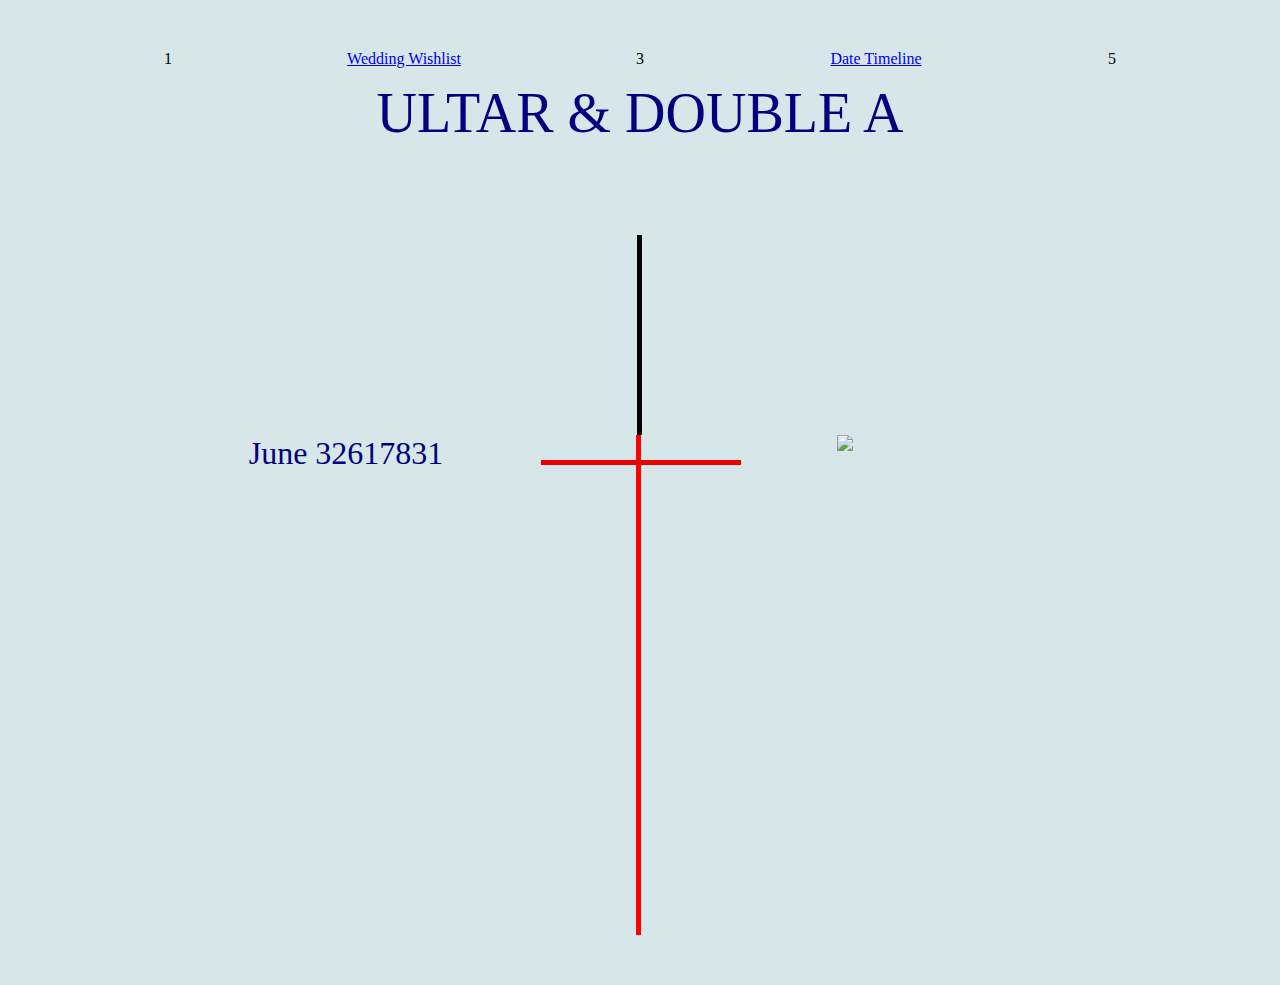
==== timeline.html @ 26d8711a "Initial Commit" ====
<!DOCTYPE html PUBLIC "-//W3C//DTD HTML 4.01//EN" "http://www.w3.org/TR/html4/strict.dtd">
<html>

<!-- the head is for informational stuff -->
<head>
    
    <meta http-equiv="Content-Type" content="text/html; charset=utf-8">
    <meta http-equiv="Content-Style-Type" content="text/css">
    <meta name="Generator" content="Cocoa HTML Writer">
    <meta name="CocoaVersion" content="2113.6">
    
    <title> Timeline
    </title>
    
    <!-- link to CSS Design -->
    <link rel="stylesheet" href="Design.css">
</head>

<body>
    
    <div class="container">
        <div>1</div>
        <div><a href="weddingwish.html" target="_blank"> Wedding Wishlist</a> </div>
        <div>3</div>
        <div> <a href="timeline.html" target="_blank"> Date Timeline </a> </div>
        <div>5</div>
    </div>
    
    <!-- this is the div for the title  -->
    <div class='title rainbow'>
        ULTAR & DOUBLE A
    </div>

    <br>  <br> <br> <br> <br>

    <!-- first stem -->
    <div class="v_line" style="height: 200px;">  </div> 


    <div class="combo">

        <div class="date" style="text-align: right;"> June 32617831</div>
        <div class="cross" style="height: 500px;"></div>
        <img src="firstPic.PNG" class="firstpic" style="width: 31%;  height: auto;"> 
        <!-- <div class="h_line" style="width: 200px;"></div> -->


    </div>
   

    <!-- its either date/image then cross connection then image / date -->
    
    
    
    
    
    
    
    
    
    
    
    
    
    
</body>
---- Design.css ----
/* there is margin, border, then padding in terms of space */


/* anything added here will be applied to the whole page unless changed  */
body {
    
    /* this should be the normal margin for the page's borders, not including element's own space */
    margin: 50px;
    
    /* page's background */
    background-color: rgb(215, 231, 233);
    
    
    
    
}



.title {
    font-size: 350%;
    font-family: Impact, fantasy;
    color: navy;
    text-align: center;
    margin: 0px;
    
}

.subtitle {
    font-size: 250%;
    /* font-family: 'Optima', sans-serif; */
    font-family: 'Apple Chancery', cursive;
    /* font-family: 'Brush Script MT', cursive;  */
    color: red;
    text-align: center;
    margin: 0px;
    
}


.row {
    display: flex;
    flex-wrap: wrap;
    padding: 0 4px;
}

/* Create two equal columns that sits next to each other */
.column {
    flex: 50%;
    padding: 0 4px;
    float: left;
}

.column img {
    margin-top: 8px;
    vertical-align: middle;
}

.gallery img{
    padding: 10px;
    width: 31%;
    height: auto;
    float: auto;
}

.purpose {
    text-align: center;
    color: black;
    font-size: medium;
    font-family: Verdana, Geneva, Tahoma, sans-serif;
    margin: 50pt;
    border: 5pt;
    border-color: blueviolet;
    line-height: 1.8;
    padding-bottom: 50pt;
}

.time {
    text-align: center;
    color: black;
    font-size: x-small;
    font-family: 'Times New Roman', Times, serif;
    
}

.container {
    display: grid;
    grid-template-columns: 20% 20% 20% 20% 20%;
    margin-bottom: 10pt;
}

.container div{
    text-align: center;
}

.wishlist {
    color: black;
    font-size: 300%;
    font-family:Cambria, Cochin, Georgia, Times, 'Times New Roman', serif;


}

.v_line {
    border-left: 5px solid rgb(0, 0, 0);
    height: 100px;
    margin: auto;
     width: 2px;

}

.h_line {
    border-bottom: 6px solid rgb(0, 0, 0);
    width: 300px;
    margin: auto;
    
}

.cross {

    height: 100px;
    width: 5px;
    position:relative;
    left:-1px;
    background: rgb(255, 0, 0);
    margin: auto;

}

.cross::after{
    content: "";
    position: absolute;
    width: 200px;
    height: 5px;
    background: rgb(235, 0, 0);
    top: 25px;
    left: -95px;
    margin: auto;


}

.combo {

    display: grid;
    grid-template-columns: 1fr 1fr 1fr;
    


}

.date {

    font-size: 200%;
    font-family: Impact, fantasy;
    color: navy;
    margin: 0px;
}




/* this can be commented out once not needed
.container div:nth-child(1) {
    background-color: #B8336A;
}

.container div:nth-child(2) {
    background-color: #726DA8;
}

.container div:nth-child(3) {
    background-color: #7D8CC4;
}

.container div:nth-child(4) {
    background-color: #A0D2DB;
}

.container div:nth-child(5) {
    background-color: #C490D1;
} */






.rainbow{
    animation: rainbow 2.5s linear;
    animation-iteration-count: infinite;
}

@keyframes rainbow{
    100%,0%{
        color: rgb(255,0,0);
    }
    8%{
        color: rgb(255,127,0);
    }
    16%{
        color: rgb(255,255,0);
    }
    25%{
        color: rgb(127,255,0);
    }
    33%{
        color: rgb(0,255,0);
    }
    41%{
        color: rgb(0,255,127);
    }
    50%{
        color: rgb(0,255,255);
    }
    58%{
        color: rgb(0,127,255);
    }
    66%{
        color: rgb(0,0,255);
    }
    75%{
        color: rgb(127,0,255);
    }
    83%{
        color: rgb(255,0,255);
    }
    91%{
        color: rgb(255,0,127);
    }
}
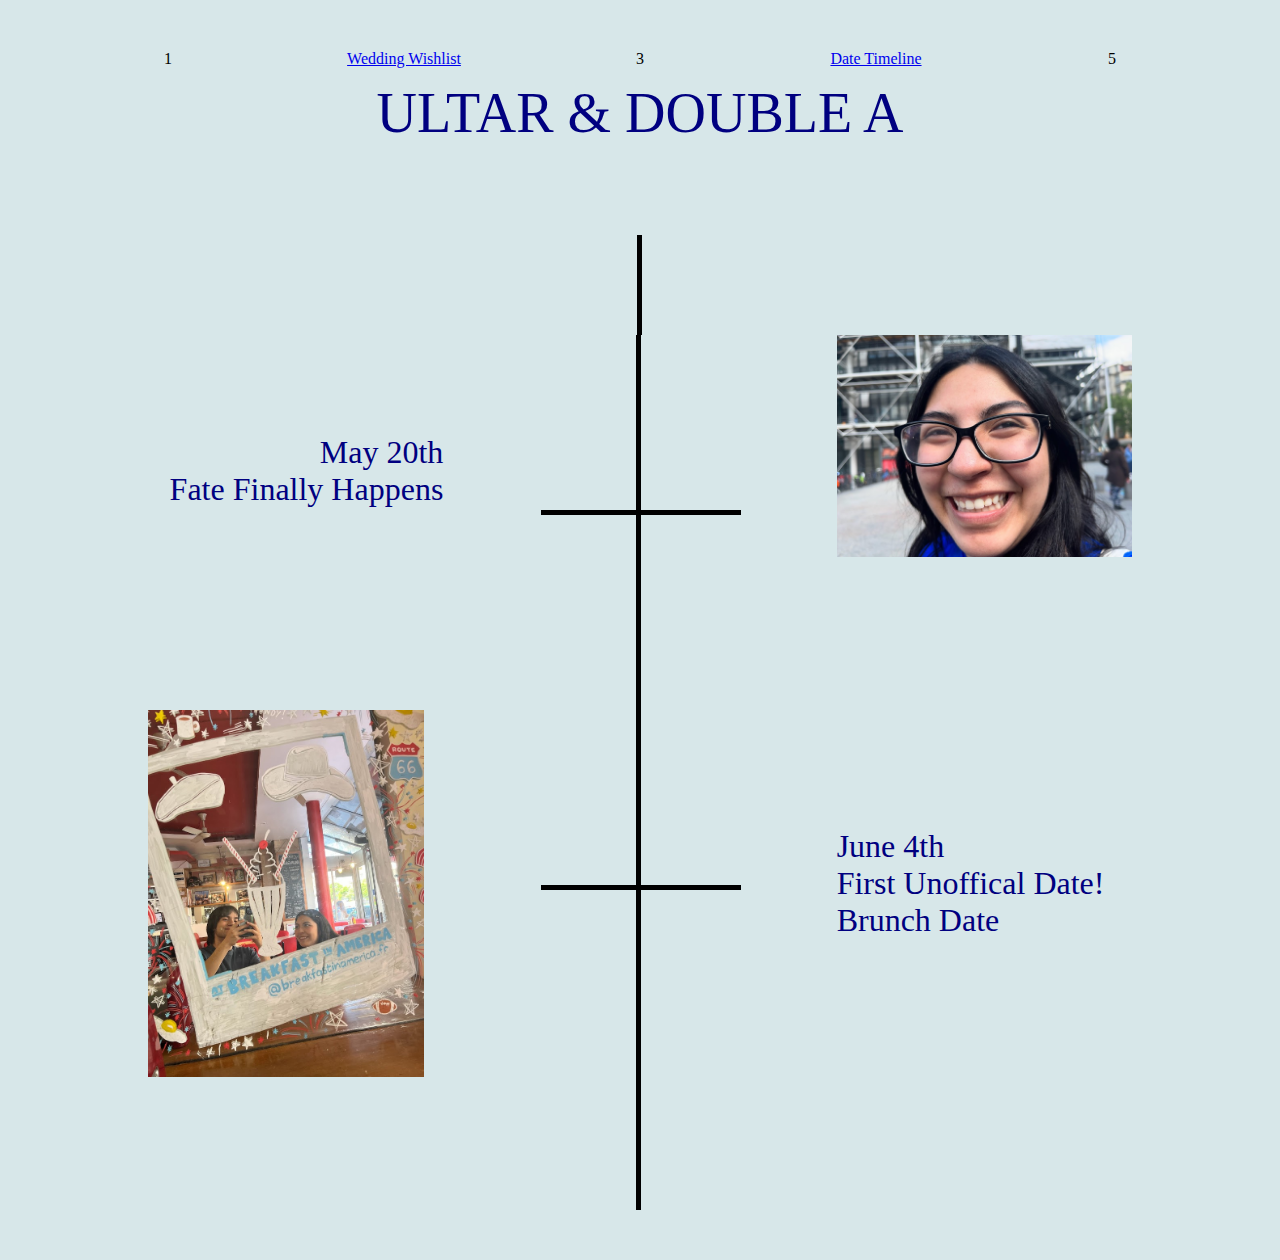
==== commit deb3d1a9: "Fixed a bit of timelinen and added pictures" ====
--- a/timeline.html
+++ b/timeline.html
@@ -30,37 +30,74 @@
     <div class='title rainbow'>
         ULTAR & DOUBLE A
     </div>
-
+    
     <br>  <br> <br> <br> <br>
-
+    
     <!-- first stem -->
-    <div class="v_line" style="height: 200px;">  </div> 
-
+    <div class="v_line" style="height: 100px;">  </div> 
+    
+    
+    <div class="combo">
+        
+        <div class="date" style="text-align: right; margin-top: 25%;">
+            <!--margin-top is how tall-->
+            May 20th<br>Fate Finally Happens
+        </div>
+        <div class="cross" style="height: 375px;
+            background-color: rgb(0, 0, 0);"> <!--height is how tall-->
+            <style>
+                .cross::after{
+                    top: 150px; } 
+                </style> 
+        </div> <!--top is where bar is-->
+        <div>
+            <img src="loveatfirst.jpg" class="firstpic" 
+            style="width: 75%;  height: auto; margin-bottom: 0%;"> 
+        </div>
+            
+    </div>
 
     <div class="combo">
+        
+        <div>
+            <img src="breakfastinamerica.jpg" 
+            style="width: 70%;  height: auto; margin-left: 25%;"> 
+        </div>
 
-        <div class="date" style="text-align: right;"> June 32617831</div>
-        <div class="cross" style="height: 500px;"></div>
-        <img src="firstPic.PNG" class="firstpic" style="width: 31%;  height: auto;"> 
-        <!-- <div class="h_line" style="width: 200px;"></div> -->
+        <div class="cross" style="height: 500px; 
+            background-color: rgb(0, 0, 0);"> <!--height is how tall-->
+            <style>
+                .cross::after{
+                    top: 175px; } 
+                </style> 
+        </div> <!--top is where bar is-->
 
-
+        <div class="date" style="text-align: left; margin-top: 30%;">
+            <!--margin-top is how tall-->
+            June 4th <br> First Unoffical Date! <br> Brunch Date
+        </div>
+        
+            
     </div>
-   
-
-    <!-- its either date/image then cross connection then image / date -->
-    
-    
-    
-    
-    
-    
-    
-    
-    
-    
-    
-    
-    
-    
-</body>+        
+        <!-- New issue: top is applied to all of the lines... -->
+        
+        <!-- its either date/image then cross connection then image / date 
+            
+            
+            breakfast in america, first offical date: northe dAME-->
+            
+            
+            
+            
+            
+            
+            
+            
+            
+            
+            
+            
+            
+            
+        </body>--- a/Design.css
+++ b/Design.css
@@ -123,8 +123,11 @@
     width: 5px;
     position:relative;
     left:-1px;
-    background: rgb(255, 0, 0);
-    margin: auto;
+    background: rgb(0, 0, 0);
+    margin-top: none;
+    margin-bottom: none;
+    margin-left: auto;
+    margin-right: auto;
 
 }
 
@@ -133,8 +136,8 @@
     position: absolute;
     width: 200px;
     height: 5px;
-    background: rgb(235, 0, 0);
-    top: 25px;
+    background: rgb(0, 0, 0);
+    top: 50px; 
     left: -95px;
     margin: auto;
 
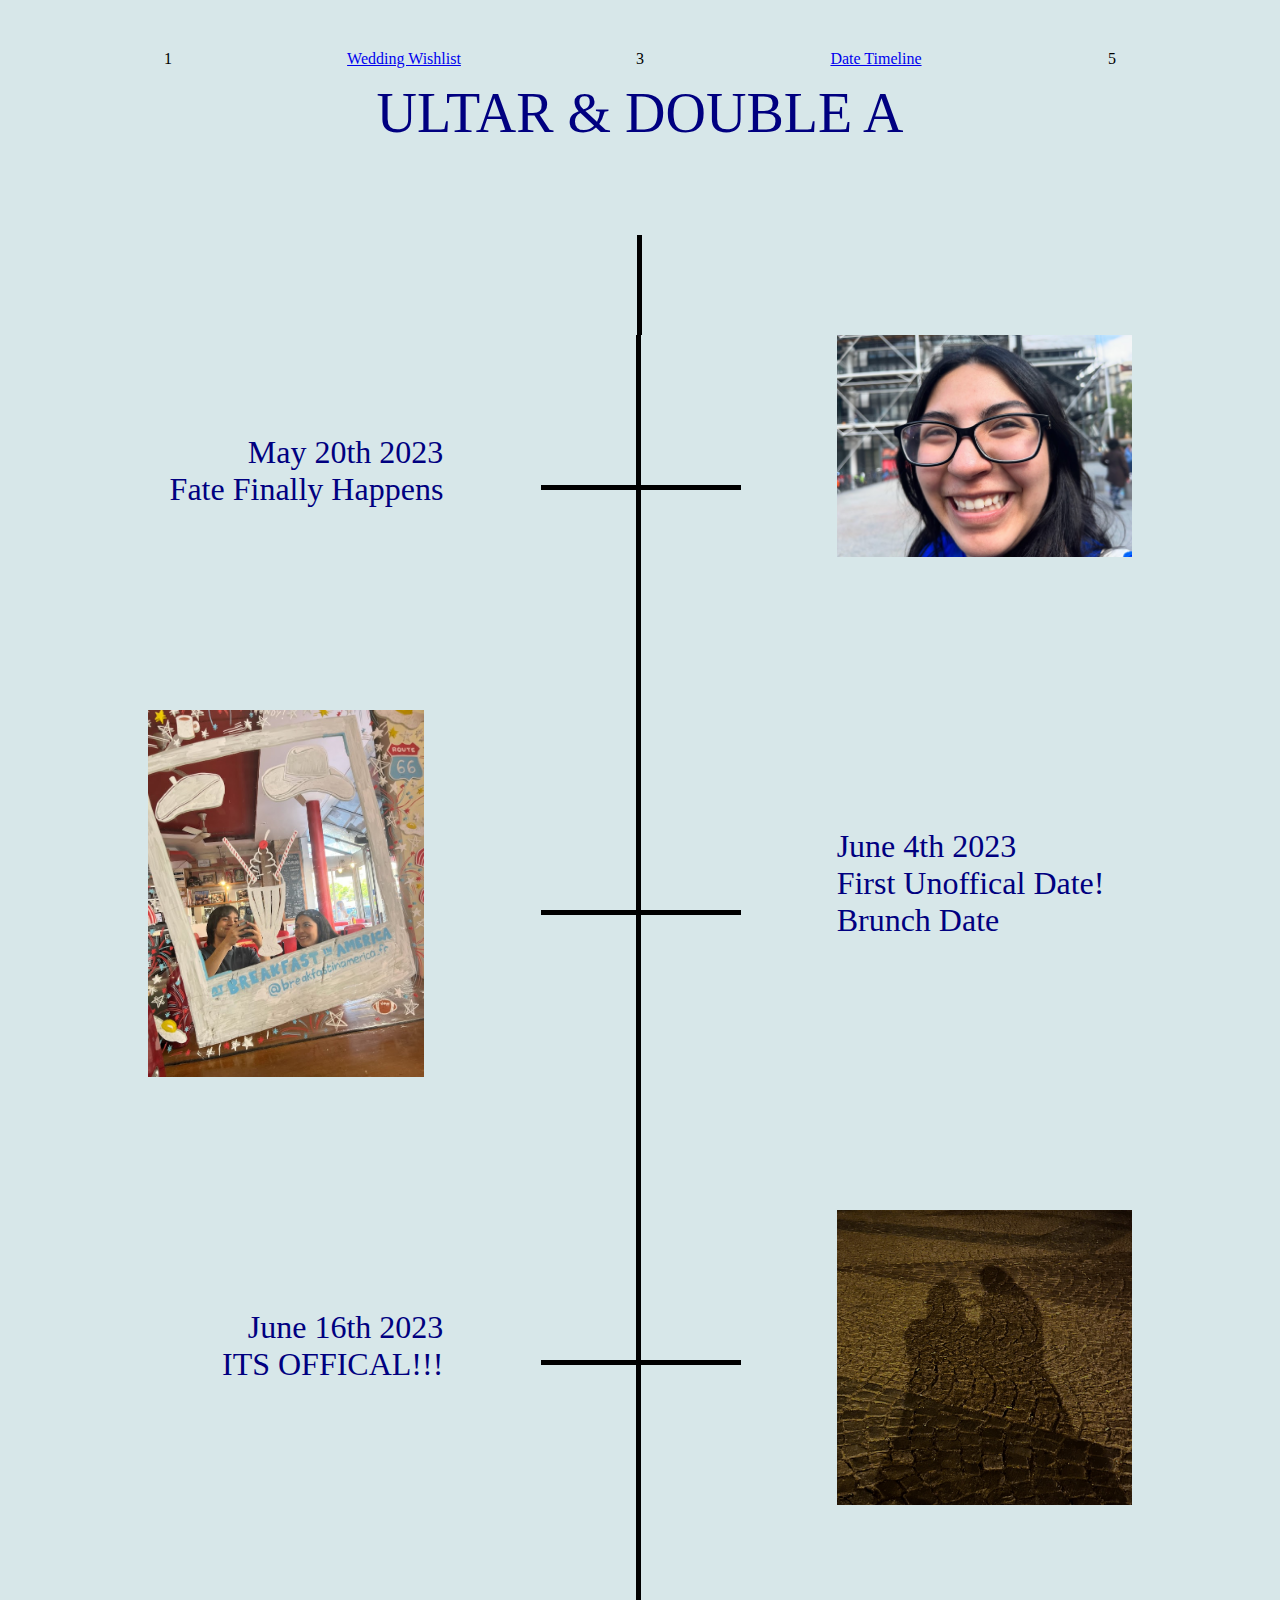
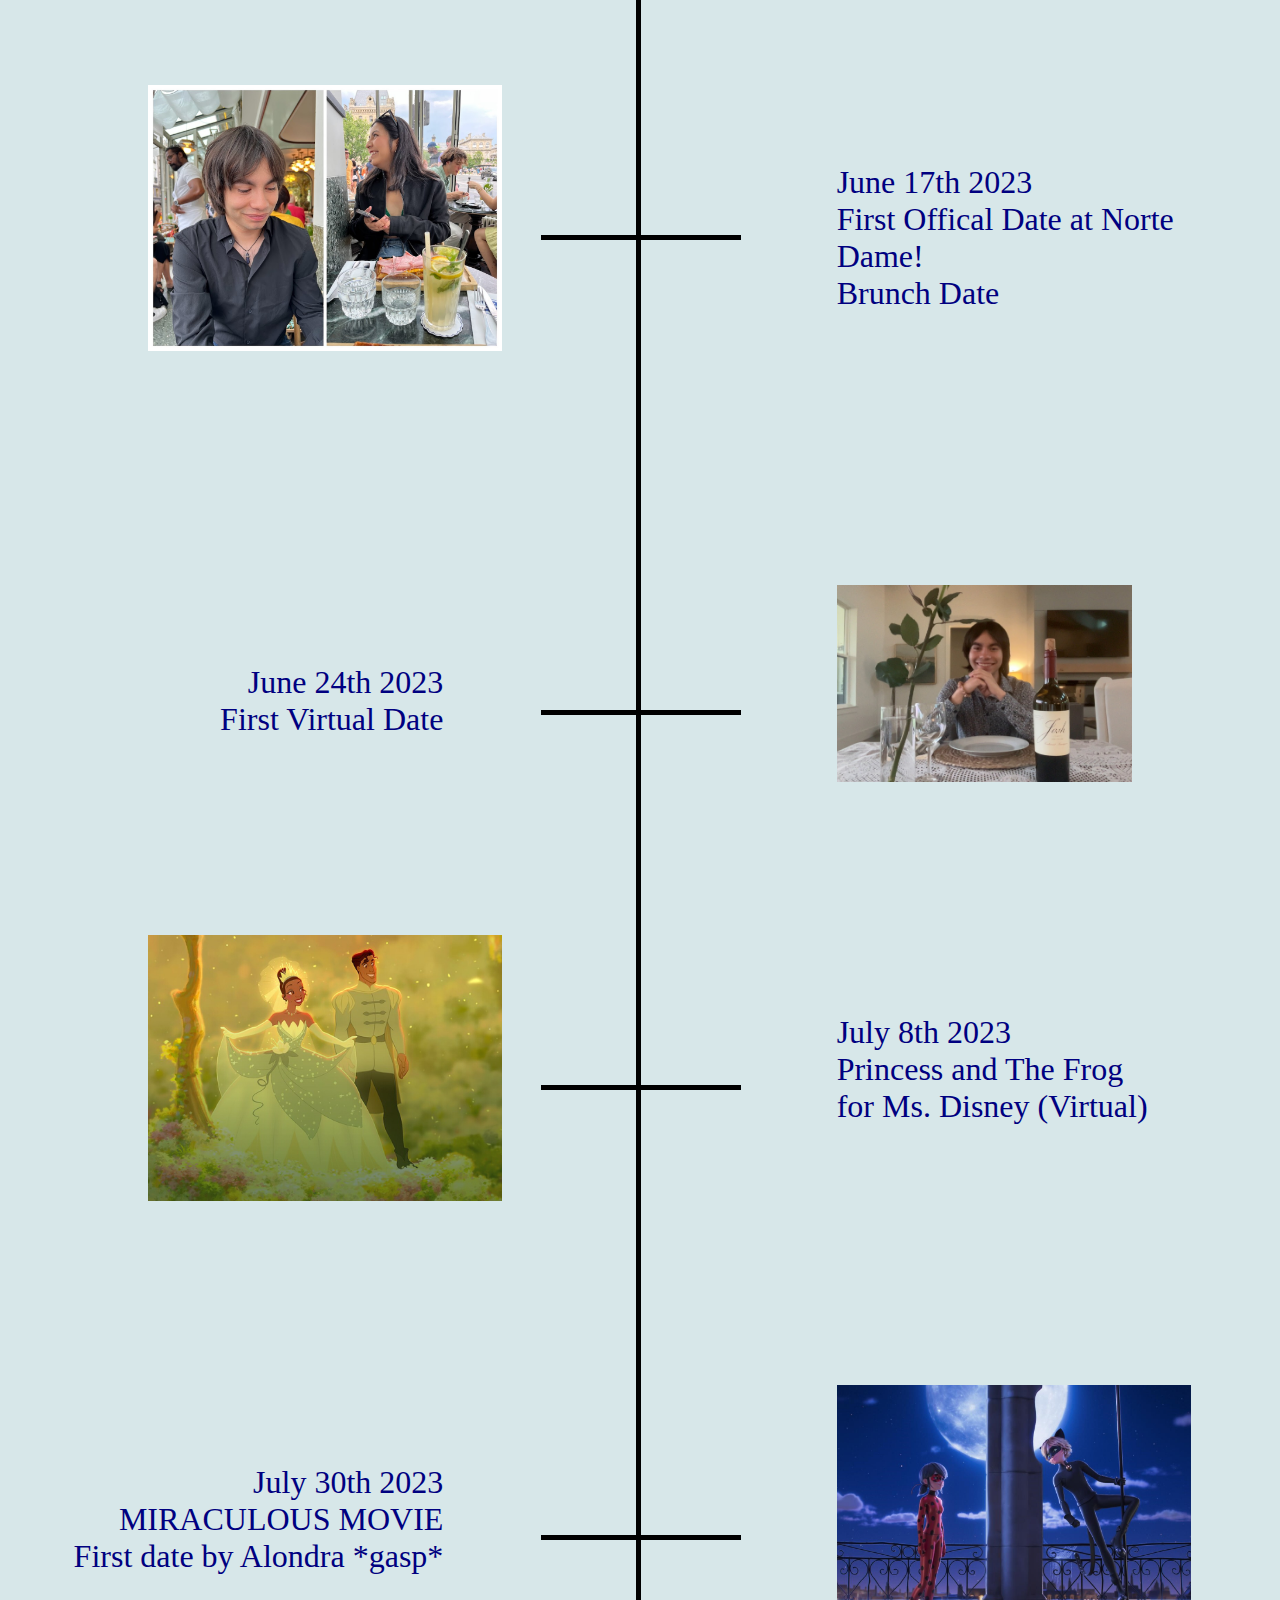
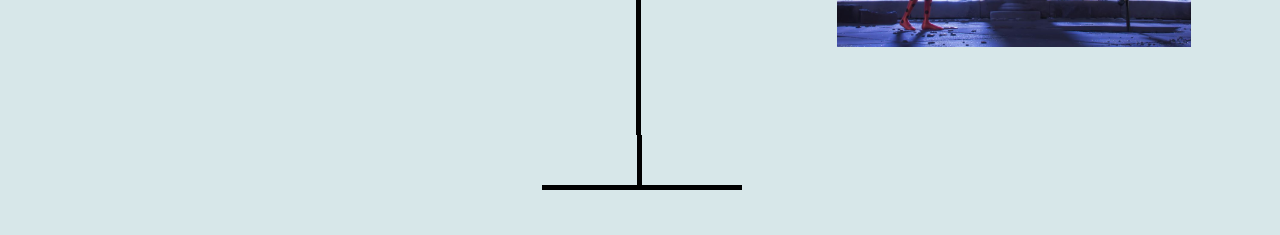
==== commit 0c83f141: "7/31/2023 Updated Timeline" ====
--- a/timeline.html
+++ b/timeline.html
@@ -41,12 +41,12 @@
         
         <div class="date" style="text-align: right; margin-top: 25%;">
             <!--margin-top is how tall-->
-            May 20th<br>Fate Finally Happens
-        </div>
-        <div class="cross" style="height: 375px;
+            May 20th 2023<br>Fate Finally Happens
+        </div>
+        <div class="cross cross-1" style="height: 375px;
             background-color: rgb(0, 0, 0);"> <!--height is how tall-->
             <style>
-                .cross::after{
+                .cross-1::after{
                     top: 150px; } 
                 </style> 
         </div> <!--top is where bar is-->
@@ -64,40 +64,148 @@
             style="width: 70%;  height: auto; margin-left: 25%;"> 
         </div>
 
-        <div class="cross" style="height: 500px; 
+        <div class="cross cross-2" style="height: 500px; 
             background-color: rgb(0, 0, 0);"> <!--height is how tall-->
             <style>
-                .cross::after{
-                    top: 175px; } 
+                .cross-2::after{
+                    top: 200px; } 
                 </style> 
         </div> <!--top is where bar is-->
 
         <div class="date" style="text-align: left; margin-top: 30%;">
             <!--margin-top is how tall-->
-            June 4th <br> First Unoffical Date! <br> Brunch Date
-        </div>
-        
-            
-    </div>
-        
-        <!-- New issue: top is applied to all of the lines... -->
-        
-        <!-- its either date/image then cross connection then image / date 
-            
-            
-            breakfast in america, first offical date: northe dAME-->
-            
-            
-            
-            
-            
-            
-            
-            
-            
-            
-            
-            
-            
-            
-        </body>+            June 4th 2023<br> First Unoffical Date! <br> Brunch Date
+        </div>
+        
+            
+    </div>
+
+   
+        <div class="combo">
+        
+            <div class="date" style="text-align: right; margin-top: 25%;">
+                <!--margin-top is how tall-->
+                June 16th 2023<br>ITS OFFICAL!!!
+            </div>
+            <div class="cross cross-3" style="height: 475px;
+                background-color: rgb(0, 0, 0);"> <!--height is how tall-->
+                <style>
+                    .cross-3::after{
+                        top: 150px; } 
+                    </style> 
+            </div> <!--top is where bar is-->
+            <div>
+                <img src="offical.jpg" class="firstpic" 
+                style="width: 75%;  height: auto; margin-bottom: 0%;"> 
+            </div>
+                
+        </div>
+
+
+        <div class="combo">
+        
+            <div>
+                <img src="collagefirstdate.jpg" 
+                style="width: 90%;  height: auto; margin-left: 25%;"> 
+            </div>
+    
+            <div class="cross cross-4" style="height: 500px; 
+                background-color: rgb(0, 0, 0);"> <!--height is how tall-->
+                <style>
+                    .cross-4::after{
+                        top: 150px; } 
+                    </style> 
+            </div> <!--top is where bar is-->
+    
+            <div class="date" style="text-align: left; margin-top: 20%;">
+                <!--margin-top is how tall-->
+                June 17th 2023<br> First Offical Date at Norte Dame! <br> Brunch Date
+            </div>
+            
+                
+        </div>
+
+
+        <div class="combo">
+        
+            <div class="date" style="text-align: right; margin-top: 20%;">
+                <!--margin-top is how tall-->
+                June 24th 2023<br>First Virtual Date
+            </div>
+            <div class="cross cross-5" style="height: 350px;
+                background-color: rgb(0, 0, 0);"> <!--height is how tall-->
+                <style>
+                    .cross-5::after{
+                        top: 125px; } 
+                    </style> 
+            </div> <!--top is where bar is-->
+            <div>
+                <img src="firstvdate.jpg" class="firstpic" 
+                style="width: 75%;  height: auto; margin-bottom: 0%;"> 
+            </div>
+                
+        </div>
+            
+        <div class="combo">
+        
+            <div>
+                <img src="frogmovie.jpeg" 
+                style="width: 90%;  height: auto; margin-left: 25%;"> 
+            </div>
+    
+            <div class="cross cross-6" style="height: 450px; 
+                background-color: rgb(0, 0, 0);"> <!--height is how tall-->
+                <style>
+                    .cross-6::after{
+                        top: 150px; } 
+                    </style> 
+            </div> <!--top is where bar is-->
+    
+            <div class="date" style="text-align: left; margin-top: 20%;">
+                <!--margin-top is how tall-->
+                July 8th 2023<br> Princess and The Frog  <br> for Ms. Disney (Virtual)
+            </div>
+            
+                
+        </div>
+
+        <div class="combo">
+        
+            <div class="date" style="text-align: right; margin-top: 20%;">
+                <!--margin-top is how tall-->
+                July 30th 2023<br>MIRACULOUS MOVIE<br>First date by Alondra *gasp*
+            </div>
+            <div class="cross cross-7" style="height: 350px;
+                background-color: rgb(0, 0, 0);"> <!--height is how tall-->
+                <style>
+                    .cross-7::after{
+                        top: 150px; } 
+                    </style> 
+            </div> <!--top is where bar is-->
+            <div>
+                <img src="Bug and Cat.jpg" class="firstpic" 
+                style="width: 90%;  height: auto; margin-bottom: 0%;"> 
+            </div>
+                
+        </div>
+
+
+             
+        <div class="cross cross-1000" style="height: 50px;
+        background-color: rgb(0, 0, 0);"> <!--height is how tall-->
+        <style>
+            .cross-1000::after{
+                top: 50px; } 
+            </style> 
+    </div>
+            
+            
+            
+            
+            
+            
+            
+            
+            
+            
+</body>